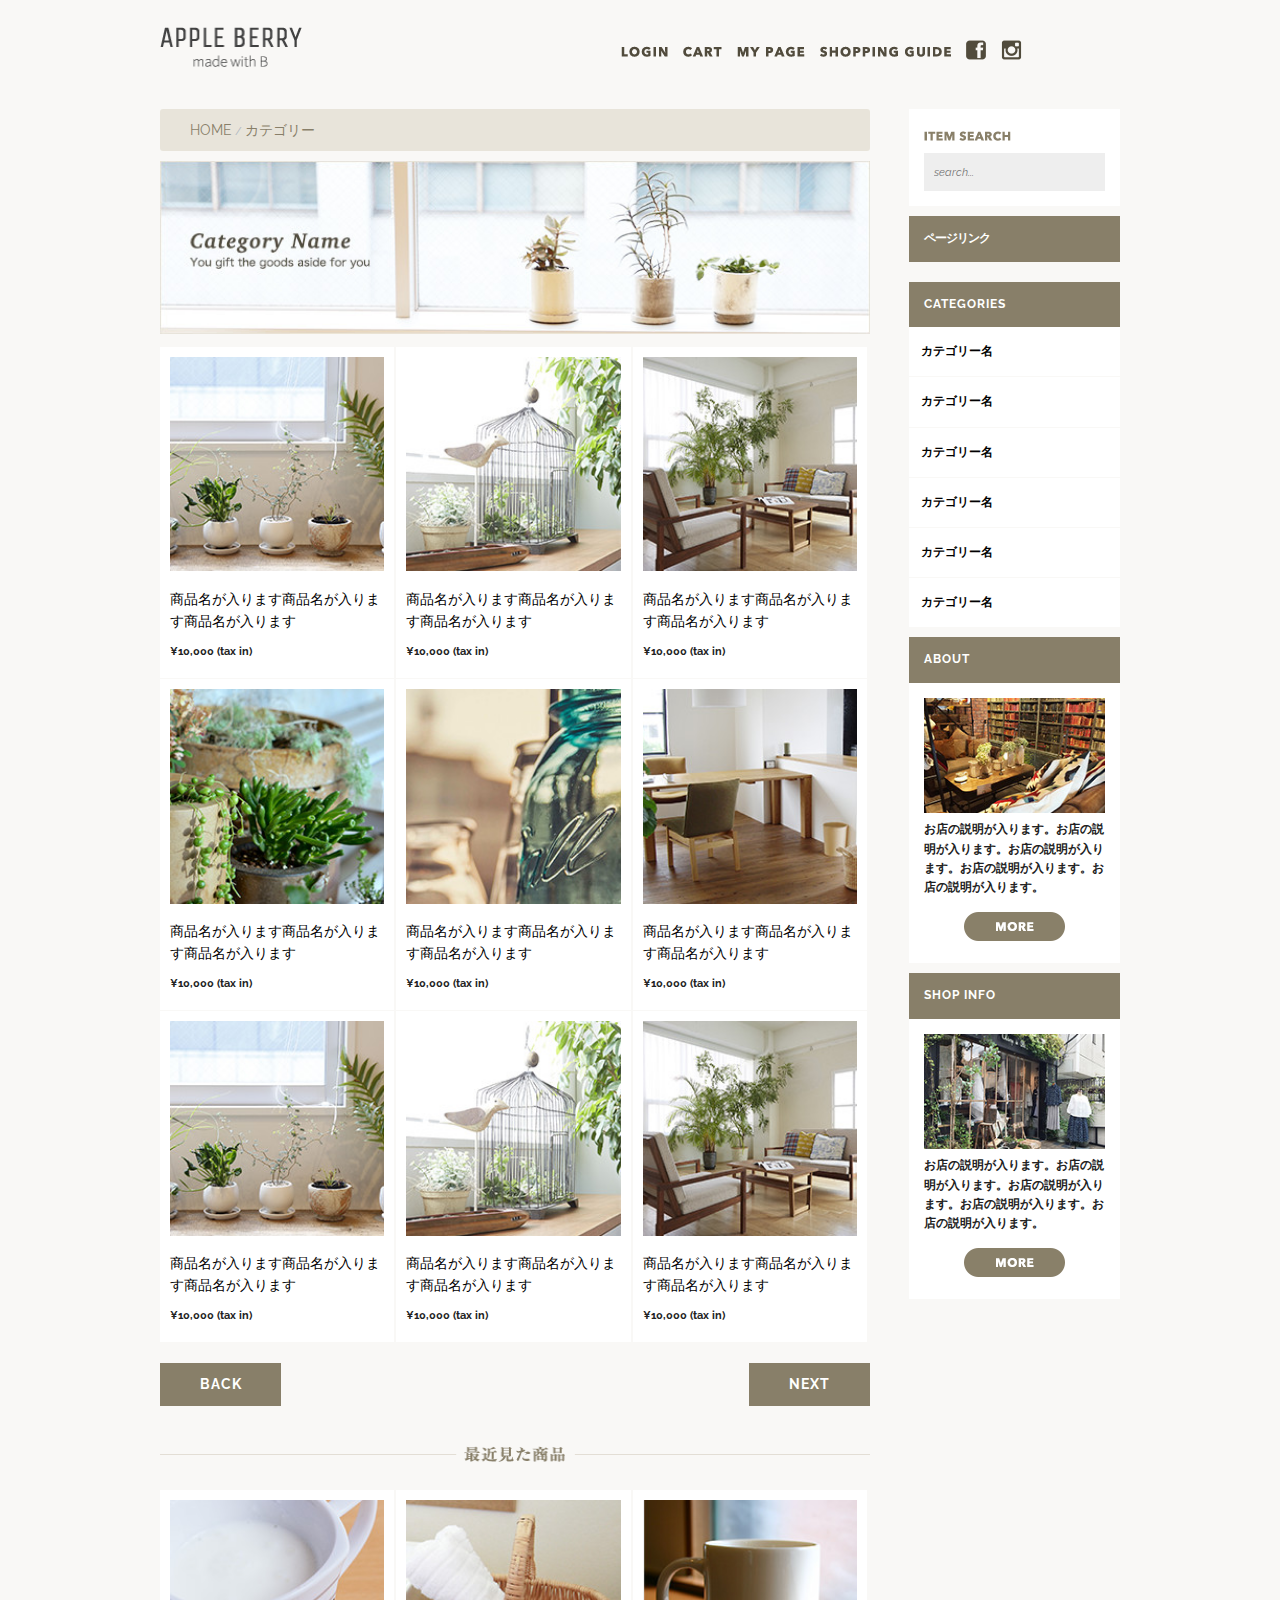
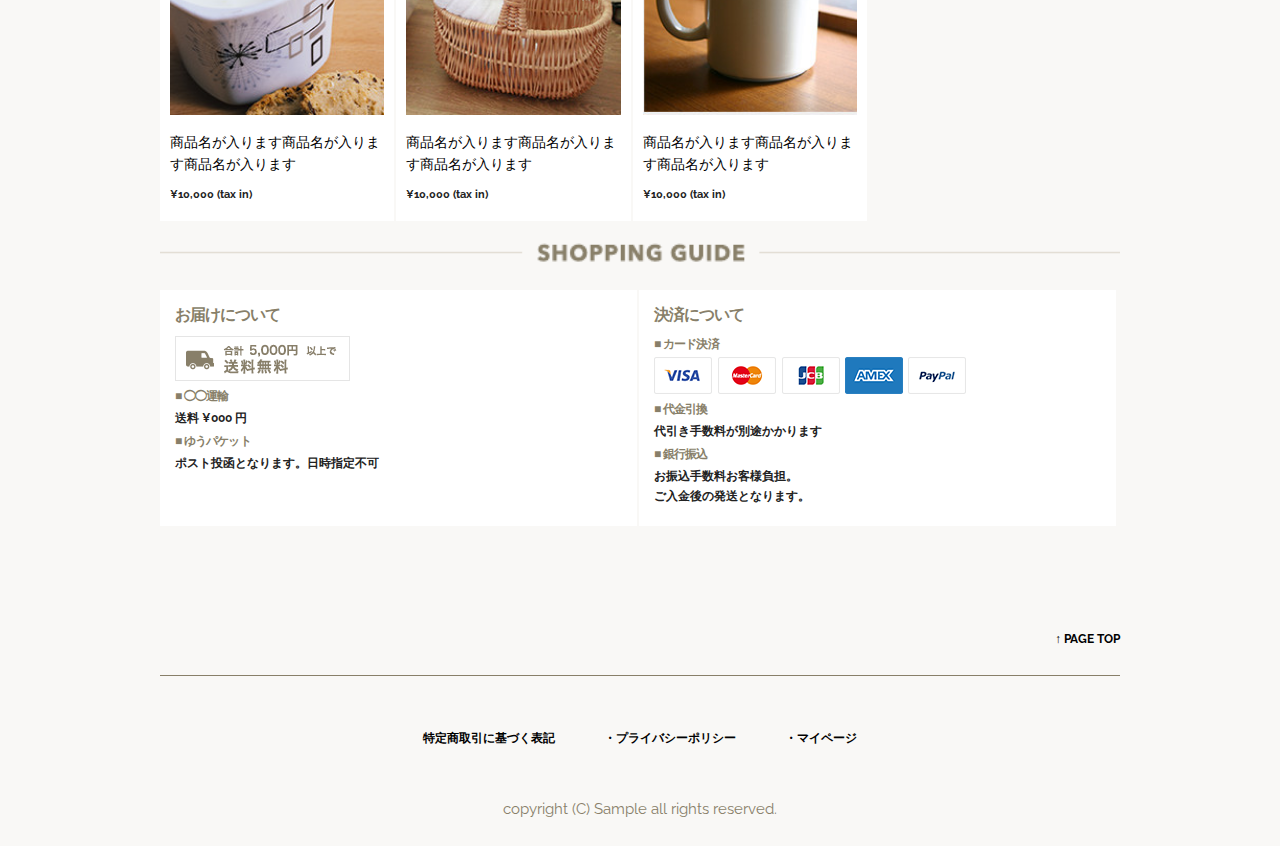
==== list.html @ ff7bcf02 "first.commit" ====
<!DOCTYPE html>
<html lang="ja">

<head>

    <meta charset="utf-8">
    <title>ショッピングサイト</title>
    <meta name="description" content="">
    <meta name="author" content="">

    <meta name="viewport" content="width=device-width, initial-scale=1">

    <link href="//fonts.googleapis.com/css?family=Raleway:400,300,600" rel="stylesheet" type="text/css">
    <link rel="icon" type="image/png" href="images/favicon.png">
    <link rel="stylesheet" href="css/normalize.css">
    <link rel="stylesheet" href="css/skeleton.css">
    <link rel="stylesheet" href="css/sample.css">
    <!-- Owl Carousel CSS -->
    <link rel="stylesheet" href="owlcarousel/assets/owl.carousel.min.css">
    <link rel="stylesheet" href="owlcarousel/assets/owl.theme.default.min.css">
    <!-- jQuery -->
    <script type="text/javascript" src="https://ajax.googleapis.com/ajax/libs/jquery/1.10.2/jquery.min.js"></script>
    <!-- Owl Carousel JS -->
    <script src="owlcarousel/owl.carousel.min.js"></script>
    <!-- Owl Carouselを動作させるために追加 -->
    <script src="test-carousel.js"></script>




</head>

<body>
    <header>
        <div id="header_in" class="container">
            <div class="row">
                <div class="six columns logo">
                    <h1><a href="index.html"><img src="images/top/logo.png" alt="APPLE BERRY" srcset="images/top/logo@2x.png 2x" /></a></h1>
                </div>
                <div class="six columns menu">
                    <ul class="sp_menu">
                        <li><a href="index.html"><img src="images/top_sp/fb.png" alt="fb" srcset="images/top_sp/fb@2x.png 2x" /></a></li>
                        <li><a href="index.html"><img src="images/top_sp/insta.png" alt="insta" srcset="images/top_sp/insta@2x.png 2x" /></a></li>
                        <li><img id="sp_menu_btn" class="u-max-full-width" src="images/top_sp/menu_icon.png" alt="sp_menu" srcset="images/top_sp/menu_icon@2x.png 2x" />
                        </li>
                    </ul>
                    <!--<div class="toggle"><img src="images/top_sp/menu_icon.png"></div>-->
                    <ul class="sp_menu_toggle">
                        <li><a href="index.html">ログイン</a></li>
                        <li><a href="index.html">カート</a></li>
                        <li><a href="index.html">マイページ</a></li>
                        <li><a href="index.html">ショッピングガイド</a></li>
                    </ul>


                </div>
                <!--sp_menu-->
                <ul class="pc_menu">
                    <li><a href="index.html"><img src="images/top/menu_login.png" alt="login"></a></li>
                    <li><a href="index.html"><img src="images/top/menu_cart.png" alt="cart"></a></li>
                    <li><a href="index.html"><img src="images/top/menu_mypage.png" alt="mypage"></a></li>
                    <li><a href="index.html"><img src="images/top/menu_guide.png" alt="guide"></a></li>
                    <li class="fb"><a href="index.html"><img src="images/top/facebook.png" alt="facebook"></a></li>
                    <li class="sns"><a href="index.html"><img src="images/top/insta.png" alt="insta"></a></li>
                </ul>
                <!--pc_menu-->



            </div>
        </div>
    </header>

    <div class="container" id="maincontents">
        <div class="row">

            <div class="nine columns">
                <div class="breadcrumb"><a href="index.html">HOME</a> / <a href="list.html">カテゴリー</a></div>

                <div class="category_image_sp">
                    <img class="u-full-width" src="images/list/cate_image_sp.jpg" alt="カテゴリー名" />
                </div>
                <div class="category_image">
                    <img class="u-full-width" src="images/list/cate_image.jpg" alt="カテゴリー名" />
                </div>
                <div class="pro_list_all u-cf">

                    <div class="pro_box">
                        <div class="pro_box_in">
                            <a href="products.html"><img class="u-full-width" src="images/top/item_01.jpg" alt="商品名が入ります" /></a>

                            <div class="pro_title">
                                <a href="products.html">商品名が入ります商品名が入ります商品名が入ります</a>
                            </div>
                            <div class="price">¥10,000 (tax in)</div>
                        </div>
                    </div>
                    <!-- pro_box -->

                    <div class="pro_box">
                        <div class="pro_box_in">
                            <a href="products.html"><img class="u-full-width" src="images/top/item_02.jpg" alt="商品名が入ります" /></a>

                            <div class="pro_title">
                                <a href="products.html">商品名が入ります商品名が入ります商品名が入ります</a>
                            </div>
                            <div class="price">¥10,000 (tax in)</div>
                        </div>
                    </div>
                    <!-- pro_box -->

                    <div class="pro_box">
                        <div class="pro_box_in">
                            <a href="products.html"><img class="u-full-width" src="images/top/item_03.jpg" alt="商品名が入ります" /></a>

                            <div class="pro_title">
                                <a href="products.html">商品名が入ります商品名が入ります商品名が入ります</a>
                            </div>
                            <div class="price">¥10,000 (tax in)</div>
                        </div>
                    </div>
                    <!-- pro_box -->

                    <div class="pro_box">
                        <div class="pro_box_in">
                            <a href="products.html"><img class="u-full-width" src="images/top/item_04.jpg" alt="商品名が入ります" /></a>

                            <div class="pro_title">
                                <a href="products.html">商品名が入ります商品名が入ります商品名が入ります</a>
                            </div>
                            <div class="price">¥10,000 (tax in)</div>
                        </div>
                    </div>
                    <!-- pro_box -->


                    <div class="pro_box">
                        <div class="pro_box_in">
                            <a href="products.html"><img class="u-full-width" src="images/top/item_05.jpg" alt="商品名が入ります" /></a>

                            <div class="pro_title">
                                <a href="products.html">商品名が入ります商品名が入ります商品名が入ります</a>
                            </div>
                            <div class="price">¥10,000 (tax in)</div>
                        </div>
                    </div>
                    <!-- pro_box -->

                    <div class="pro_box">
                        <div class="pro_box_in">
                            <a href="products.html"><img class="u-full-width" src="images/top/item_06.jpg" alt="商品名が入ります" /></a>

                            <div class="pro_title">
                                <a href="products.html">商品名が入ります商品名が入ります商品名が入ります</a>
                            </div>
                            <div class="price">¥10,000 (tax in)</div>
                        </div>
                    </div>
                    <!-- pro_box -->


                    <div class="pro_box">
                        <div class="pro_box_in">
                            <a href="products.html"><img class="u-full-width" src="images/top/item_01.jpg" alt="商品名が入ります" /></a>

                            <div class="pro_title">
                                <a href="products.html">商品名が入ります商品名が入ります商品名が入ります</a>
                            </div>
                            <div class="price">¥10,000 (tax in)</div>
                        </div>
                    </div>
                    <!-- pro_box -->

                    <div class="pro_box">
                        <div class="pro_box_in">
                            <a href="products.html"><img class="u-full-width" src="images/top/item_02.jpg" alt="商品名が入ります" /></a>

                            <div class="pro_title">
                                <a href="products.html">商品名が入ります商品名が入ります商品名が入ります</a>
                            </div>
                            <div class="price">¥10,000 (tax in)</div>
                        </div>
                    </div>
                    <!-- pro_box -->

                    <div class="pro_box">
                        <div class="pro_box_in">
                            <a href="products.html"><img class="u-full-width" src="images/top/item_03.jpg" alt="商品名が入ります" /></a>

                            <div class="pro_title">
                                <a href="products.html">商品名が入ります商品名が入ります商品名が入ります</a>
                            </div>
                            <div class="price">¥10,000 (tax in)</div>
                        </div>
                    </div>
                    <!-- pro_box -->

                </div>
                <!-- pro_list_all -->

                <!-- ******** NEW ITEMS ******** -->
                <div class="list_pagenavi u-cf">
                    <ul>
                        <li class="back_btn"><a href="#">BACK</a></li>
                        <li class="next_btn"><a href="#">NEXT</a></li>
                    </ul>


                </div>


                <div class="sp_title">
                    <img src="images/list/title_recent_pro.png" alt="最近見た商品" />

                </div>

                <div class="pc_title">
                    <img class="u-full-width" src="images/list/recent_pro_pc.png" alt="最近見た商品" />
                </div>


                <div class="pro_list_all u-cf">

                    <div class="pro_box">
                        <div class="pro_box_in">
                            <a href="products.html"><img class="u-full-width" src="images/top/item_07.jpg" alt="商品名が入ります" /></a>

                            <div class="pro_title">
                                <a href="products.html">商品名が入ります商品名が入ります商品名が入ります</a>
                            </div>
                            <div class="price">¥10,000 (tax in)</div>
                        </div>
                    </div>
                    <!-- pro_box -->

                    <div class="pro_box">
                        <div class="pro_box_in">
                            <a href="products.html"><img class="u-full-width" src="images/top/item_08.jpg" alt="商品名が入ります" /></a>

                            <div class="pro_title">
                                <a href="products.html">商品名が入ります商品名が入ります商品名が入ります</a>
                            </div>
                            <div class="price">¥10,000 (tax in)</div>
                        </div>
                    </div>
                    <!-- pro_box -->

                    <div class="pro_box">
                        <div class="pro_box_in">
                            <a href="products.html"><img class="u-full-width" src="images/top/item_09.jpg" alt="商品名が入ります" /></a>

                            <div class="pro_title">
                                <a href="products.html">商品名が入ります商品名が入ります商品名が入ります</a>
                            </div>
                            <div class="price">¥10,000 (tax in)</div>
                        </div>
                    </div>
                    <!-- pro_box -->

                </div>
                <!-- pro_list_all -->






            </div>











            <div class="three columns" id="sidemenu">

                <div class="search_box">
                    <div class="search wh_bg_box">
                        <div class="search_title"><img src="images/top/itemserch.png" alt="ITEM SEARCH" /></div>
                        <form action="" id="search">
                            <input class="u-full-width" type="text" placeholder="search..." id="searchInput">
                            <input style="display:none;" class="button-primary" type="submit" value="Submit">
                        </form>
                    </div>
                    <h3><a class="sidebar_menu_link" href="index.html">ページリンク</a></h3>

                    <h3 class="brown_title_down">CATEGORIES</h3>
                    <ul class="sidebar_menu">
                        <li><a href="list.html">カテゴリー名</a></li>
                        <li><a href="list.html">カテゴリー名</a></li>
                        <li><a href="list.html">カテゴリー名</a></li>
                        <li><a href="list.html">カテゴリー名</a></li>
                        <li><a href="list.html">カテゴリー名</a></li>
                        <li><a href="list.html">カテゴリー名</a></li>
                    </ul>
                    <h3 class="brown_title">ABOUT</h3>
                    <div class="wh_bg_box u-cf">
                        <div class="side_left">
                            <img class="u-full-width" src="images/top/about_img.jpg" alt="" />
                        </div>
                        <div class="side_right">
                            <p>お店の説明が入ります。お店の説明が入ります。お店の説明が入ります。お店の説明が入ります。お店の説明が入ります。</p>
                            <div class="more_btn">
                                <a href="index.html"><img src="images/top/more_btn.png" alt="MORE" /></a>
                            </div>
                        </div>
                    </div>

                    <h3 class="brown_title">SHOP INFO</h3>
                    <div class="wh_bg_box u-cf">
                        <div class="side_left">
                            <img class="u-full-width" src="images/top/shopinfo_img.jpg" alt="" />
                        </div>

                        <div class="side_right">
                            <p>お店の説明が入ります。お店の説明が入ります。お店の説明が入ります。お店の説明が入ります。お店の説明が入ります。</p>
                            <div class="more_btn">
                                <a href="index.html"><img src="images/top/more_btn.png" alt="MORE" /></a>
                            </div>
                        </div>
                    </div>
                    <!-- ↑SHOP INFO -->
                </div>
                <!--↑右側サイド-->
            </div>
        </div>
        <!--row-->

        <div class="sp_title">
            <img src="images/top_sp/title_guide.png" alt="SHOPPING GUIDE" />
        </div>
        <div class="pc_title">
            <img class="u-full-width" src="images/top/title_guide.png" alt="SHOPPING GUIDE" />
        </div>
        <div class="row" id="guide">
            <div class="six columns wh_bg_box">

                <h3>お届けについて</h3>
                <img class="u-max-full-width" src="images/top/otodoke_banner.png" alt="送料無料" />
                <h4>■ ◯◯運輸</h4>
                <p>
                    送料 ¥000 円
                </p>
                <h4>■ ゆうパケット</h4>
                <p>
                    ポスト投函となります。日時指定不可
                </p>
            </div>


            <div class="six columns wh_bg_box">
                <h3>決済について</h3>

                <h4>■ カード決済</h4>
                <img class="u-max-full-width" src="images/top/cards.png" alt="カード決済" />

                <h4>■ 代金引換</h4>
                <p>代引き手数料が別途かかります</p>

                <h4>■ 銀行振込</h4>
                <p>お振込手数料お客様負担。<br /> ご入金後の発送となります。
                </p>

            </div>
        </div>
        <!--お届けからカードまで-->



    </div>
    <!--container-->
    <footer>
        <div class="container">
            <div class="row">
                <div class="twelve columns pg">
                    <p class="pg_up"><a href="index.html">↑ PAGE TOP</a></p>
                </div>

                <div class="row">
                    <div class="twelve columns">
                        <ul class="foot_navi">
                            <li><a href="index.html">特定商取引に基づく表記</a></li>
                            <li><a href="index.html">・プライバシーポリシー</a></li>
                            <li><a href="index.html">・マイページ</a></li>
                        </ul>
                    </div>

                    <div class="row">
                        <div class="twelve columns sp">
                            <p class="copy">copyright (C) Sample all rights reserved.</p>
                        </div>

                    </div>
                </div>
            </div>
        </div>
    </footer>
    <script>
        $(document).ready(function() {
            $("#sp_menu_btn").click(function() {
                $(".sp_menu_toggle").slideToggle();
            });
        });
    </script>

</body>

</html>
---- css/skeleton.css ----
/*
* Skeleton V2.0.4
* Copyright 2014, Dave Gamache
* www.getskeleton.com
* Free to use under the MIT license.
* http://www.opensource.org/licenses/mit-license.php
* 12/29/2014
*/

/* Table of contents
––––––––––––––––––––––––––––––––––––––––––––––––––
- Grid
- Base Styles
- Typography
- Links
- Buttons
- Forms
- Lists
- Code
- Tables
- Spacing
- Utilities
- Clearing
- Media Queries
*/

/* Grid
–––––––––––––––––––––––––––––––––––––––––––––––––– */

.container {
    position: relative;
    width: 100%;
    max-width: 960px;
    margin: 0 auto;
    padding: 0 20px;
    box-sizing: border-box;
}

.column,
.columns {
    width: 100%;
    float: left;
    box-sizing: border-box;
}

/* For devices larger than 400px */

@media (min-width: 400px) {
    .container {
        width: 85%;
        padding: 0;
    }
}

/* For devices larger than 550px */

@media (min-width: 550px) {
    .container {
        width: 80%;
    }
    .column,
    .columns {
        margin-left: 4%;
    }
    .column:first-child,
    .columns:first-child {
        margin-left: 0;
    }

    .one.column,
    .one.columns {
        width: 4.66666666667%;
    }
    .two.columns {
        width: 13.3333333333%;
    }
    .three.columns {
        width: 22%;
    }
    .four.columns {
        width: 30.6666666667%;
    }
    .five.columns {
        width: 39.3333333333%;
    }
    .six.columns {
        width: 48%;
    }
    .seven.columns {
        width: 56.6666666667%;
    }
    .eight.columns {
        width: 65.3333333333%;
    }
    .nine.columns {
        width: 74.0%;
    }
    .ten.columns {
        width: 82.6666666667%;
    }
    .eleven.columns {
        width: 91.3333333333%;
    }
    .twelve.columns {
        width: 100%;
        margin-left: 0;
    }

    .one-third.column {
        width: 30.6666666667%;
    }
    .two-thirds.column {
        width: 65.3333333333%;
    }

    .one-half.column {
        width: 48%;
    }

    /* Offsets */
    .offset-by-one.column,
    .offset-by-one.columns {
        margin-left: 8.66666666667%;
    }
    .offset-by-two.column,
    .offset-by-two.columns {
        margin-left: 17.3333333333%;
    }
    .offset-by-three.column,
    .offset-by-three.columns {
        margin-left: 26%;
    }
    .offset-by-four.column,
    .offset-by-four.columns {
        margin-left: 34.6666666667%;
    }
    .offset-by-five.column,
    .offset-by-five.columns {
        margin-left: 43.3333333333%;
    }
    .offset-by-six.column,
    .offset-by-six.columns {
        margin-left: 52%;
    }
    .offset-by-seven.column,
    .offset-by-seven.columns {
        margin-left: 60.6666666667%;
    }
    .offset-by-eight.column,
    .offset-by-eight.columns {
        margin-left: 69.3333333333%;
    }
    .offset-by-nine.column,
    .offset-by-nine.columns {
        margin-left: 78.0%;
    }
    .offset-by-ten.column,
    .offset-by-ten.columns {
        margin-left: 86.6666666667%;
    }
    .offset-by-eleven.column,
    .offset-by-eleven.columns {
        margin-left: 95.3333333333%;
    }

    .offset-by-one-third.column,
    .offset-by-one-third.columns {
        margin-left: 34.6666666667%;
    }
    .offset-by-two-thirds.column,
    .offset-by-two-thirds.columns {
        margin-left: 69.3333333333%;
    }

    .offset-by-one-half.column,
    .offset-by-one-half.columns {
        margin-left: 52%;
    }

}


/* Base Styles
–––––––––––––––––––––––––––––––––––––––––––––––––– */

/* NOTE
html is set to 62.5% so that all the REM measurements throughout Skeleton
are based on 10px sizing. So basically 1.5rem = 15px :) */

html {
    font-size: 62.5%;
}

body {
    font-size: 1.5em;
    /* currently ems cause chrome bug misinterpreting rems on body element */
    line-height: 1.6;
    font-weight: 400;
    font-family: "Raleway", "HelveticaNeue", "Helvetica Neue", Helvetica, Arial, sans-serif;
    color: #222;
}


/* Typography
–––––––––––––––––––––––––––––––––––––––––––––––––– */

h1,
h2,
h3,
h4,
h5,
h6 {
    margin-top: 0;
    margin-bottom: 2rem;
    font-weight: 300;
}

h1 {
    font-size: 4.0rem;
    line-height: 1.2;
    letter-spacing: -.1rem;
}

h2 {
    font-size: 3.6rem;
    line-height: 1.25;
    letter-spacing: -.1rem;
}

h3 {
    font-size: 3.0rem;
    line-height: 1.3;
    letter-spacing: -.1rem;
}

h4 {
    font-size: 2.4rem;
    line-height: 1.35;
    letter-spacing: -.08rem;
}

h5 {
    font-size: 1.8rem;
    line-height: 1.5;
    letter-spacing: -.05rem;
}

h6 {
    font-size: 1.5rem;
    line-height: 1.6;
    letter-spacing: 0;
}

/* Larger than phablet */

@media (min-width: 550px) {
    h1 {
        font-size: 5.0rem;
    }
    h2 {
        font-size: 4.2rem;
    }
    h3 {
        font-size: 3.6rem;
    }
    h4 {
        font-size: 3.0rem;
    }
    h5 {
        font-size: 2.4rem;
    }
    h6 {
        font-size: 1.5rem;
    }
}

p {
    margin-top: 0;
}


/* Links
–––––––––––––––––––––––––––––––––––––––––––––––––– */

a {
    color: #1EAEDB;
}

a:hover {
    color: #0FA0CE;
}


/* Buttons
–––––––––––––––––––––––––––––––––––––––––––––––––– */

.button,
button,
input[type="submit"],
input[type="reset"],
input[type="button"] {
    display: inline-block;
    height: 38px;
    padding: 0 30px;
    color: #555;
    text-align: center;
    font-size: 11px;
    font-weight: 600;
    line-height: 38px;
    letter-spacing: .1rem;
    text-transform: uppercase;
    text-decoration: none;
    white-space: nowrap;
    background-color: transparent;
    border-radius: 4px;
    border: 1px solid #bbb;
    cursor: pointer;
    box-sizing: border-box;
}

.button:hover,
button:hover,
input[type="submit"]:hover,
input[type="reset"]:hover,
input[type="button"]:hover,
.button:focus,
button:focus,
input[type="submit"]:focus,
input[type="reset"]:focus,
input[type="button"]:focus {
    color: #333;
    border-color: #888;
    outline: 0;
}

.button.button-primary,
button.button-primary,
input[type="submit"].button-primary,
input[type="reset"].button-primary,
input[type="button"].button-primary {
    color: #FFF;
    background-color: #33C3F0;
    border-color: #33C3F0;
}

.button.button-primary:hover,
button.button-primary:hover,
input[type="submit"].button-primary:hover,
input[type="reset"].button-primary:hover,
input[type="button"].button-primary:hover,
.button.button-primary:focus,
button.button-primary:focus,
input[type="submit"].button-primary:focus,
input[type="reset"].button-primary:focus,
input[type="button"].button-primary:focus {
    color: #FFF;
    background-color: #1EAEDB;
    border-color: #1EAEDB;
}


/* Forms
–––––––––––––––––––––––––––––––––––––––––––––––––– */

input[type="email"],
input[type="number"],
input[type="search"],
input[type="text"],
input[type="tel"],
input[type="url"],
input[type="password"],
textarea,
select {
    height: 38px;
    padding: 6px 10px;
    /* The 6px vertically centers text on FF, ignored by Webkit */
    background-color: #fff;
    border: 1px solid #D1D1D1;
    border-radius: 4px;
    box-shadow: none;
    box-sizing: border-box;
}

/* Removes awkward default styles on some inputs for iOS */

input[type="email"],
input[type="number"],
input[type="search"],
input[type="text"],
input[type="tel"],
input[type="url"],
input[type="password"],
textarea {
    -webkit-appearance: none;
    -moz-appearance: none;
    appearance: none;
}

textarea {
    min-height: 65px;
    padding-top: 6px;
    padding-bottom: 6px;
}

input[type="email"]:focus,
input[type="number"]:focus,
input[type="search"]:focus,
input[type="text"]:focus,
input[type="tel"]:focus,
input[type="url"]:focus,
input[type="password"]:focus,
textarea:focus,
select:focus {
    border: 1px solid #33C3F0;
    outline: 0;
}

label,
legend {
    display: block;
    margin-bottom: .5rem;
    font-weight: 600;
}

fieldset {
    padding: 0;
    border-width: 0;
}

input[type="checkbox"],
input[type="radio"] {
    display: inline;
}

label>.label-body {
    display: inline-block;
    margin-left: .5rem;
    font-weight: normal;
}


/* Lists
–––––––––––––––––––––––––––––––––––––––––––––––––– */

ul {
    list-style: circle inside;
}

ol {
    list-style: decimal inside;
}

ol,
ul {
    padding-left: 0;
    margin-top: 0;
}

ul ul,
ul ol,
ol ol,
ol ul {
    margin: 1.5rem 0 1.5rem 3rem;
    font-size: 90%;
}

li {
    margin-bottom: 1rem;
}


/* Code
–––––––––––––––––––––––––––––––––––––––––––––––––– */

code {
    padding: .2rem .5rem;
    margin: 0 .2rem;
    font-size: 90%;
    white-space: nowrap;
    background: #F1F1F1;
    border: 1px solid #E1E1E1;
    border-radius: 4px;
}

pre>code {
    display: block;
    padding: 1rem 1.5rem;
    white-space: pre;
}


/* Tables
–––––––––––––––––––––––––––––––––––––––––––––––––– */

th,
td {
    padding: 12px 15px;
    text-align: left;
    border-bottom: 1px solid #E1E1E1;
}

th:first-child,
td:first-child {
    padding-left: 0;
}

th:last-child,
td:last-child {
    padding-right: 0;
}


/* Spacing
–––––––––––––––––––––––––––––––––––––––––––––––––– */

button,
.button {
    margin-bottom: 1rem;
}

input,
textarea,
select,
fieldset {
    margin-bottom: 1.5rem;
}

pre,
blockquote,
dl,
figure,
table,
p,
ul,
ol,
form {
    margin-bottom: 2.5rem;
}


/* Utilities
–––––––––––––––––––––––––––––––––––––––––––––––––– */

.u-full-width {
    width: 100%;
    box-sizing: border-box;
}

.u-max-full-width {
    max-width: 100%;
    box-sizing: border-box;
}

.u-pull-right {
    float: right;
}

.u-pull-left {
    float: left;
}


/* Misc
–––––––––––––––––––––––––––––––––––––––––––––––––– */

hr {
    margin-top: 3rem;
    margin-bottom: 3.5rem;
    border-width: 0;
    border-top: 1px solid #E1E1E1;
}


/* Clearing
–––––––––––––––––––––––––––––––––––––––––––––––––– */

/* Self Clearing Goodness */

.container:after,
.row:after,
.u-cf {
    content: "";
    display: table;
    clear: both;
}


/* Media Queries
–––––––––––––––––––––––––––––––––––––––––––––––––– */

/*
Note: The best way to structure the use of media queries is to create the queries
near the relevant code. For example, if you wanted to change the styles for buttons
on small devices, paste the mobile query code up in the buttons section and style it
there.
*/

/* Larger than mobile */

@media (min-width: 400px) {}

/* Larger than phablet (also point when grid becomes active) */

@media (min-width: 550px) {}

/* Larger than tablet */

@media (min-width: 750px) {}

/* Larger than desktop */

@media (min-width: 1000px) {}

/* Larger than Desktop HD */

@media (min-width: 1200px) {}
---- css/sample.css ----
html {
    font-size: 62.5%;
}

body {
    background-color: #f9f8f6;
}

a img:hover {
    opacity: 0.8;
}

a {
    color: #887f69;
}

a:hover {
    color: #e2ddd4;
}

/** common2 **/

.wh_bg_box {
    background-color: white;
    padding: 15px;
    margin-bottom: 10px;
}

.wh_bg_box h3 {
    color: #887f69;
    font-size: 16px;
    font-size: 1.6rem;
    font-weight: bold;
    margin: 0 0 10px 0;
}

.wh_bg_box h4 {
    color: #887f69;
    font-size: 12px;
    font-size: 1.2rem;
    font-weight: bold;
    margin: 0 0 5px 0;
}

.wh_bg_box p {
    font-size: 12px;
    font-size: 1.2rem;
    font-weight: bold;
    margin: 0 0 5px 0;
}




/*ヘッダー*/

header h1 {
    text-align: center;
    padding: 10px 0 5px 0;
    margin: 0;
}

header h1 img {
    width: 110px;
    height: auto;
}

header .menu {
    text-align: center;
    position: relative;
}

header .sp_menu {
    list-style: none;
    display: inline-block;
    margin: 0 auto;
}

header .sp_menu li {
    display: inline-block;
    /*float: left;*/
    padding: 0 5px;
    margin-right: auto;
    margin-left: auto
}

header .pc_menu {
    display: none;
}


.sp_menu_li {
    border: 1px solid #eee;
    background: white;
    display: block;
    padding: 10px 8px;
}



a {
    /*display: block;*/
    padding: 10px 0px;
    /*border-bottom: 1px solid #eee;*/
    font-size: 14px;
    text-decoration: none;

}


@media (min-width: 550px) {
    header .sp_menu {
        display: none
    }
}

@media (max-width: 549px) {
    header #header_in .pc_menu {
        display: none;

    }
}

@media (min-width: 550px) {
    header h1 {
        text-align: left;
        padding: 20px 0 20px 0;
    }
    header h1 img {
        width: 142px;
        height: auto;
    }
    header .sp_menu {
        display: none;
    }
    header .menu {
        text-align: right;
    }
    header .pc_menu {
        display: inline-block;
        list-style: none;
        margin-top: 40px;
    }
    header .pc_menu li {
        float: left;
        padding-right: 15px;
    }
    header .pc_menu .sns {
        padding-right: 8px;
    }
}

/*トグルメニュー*/

.sp_menu_toggle {
    display: none;
}

.sp_menu_toggle {
    list-style: none;

}

.sp_menu_toggle li {
    border-bottom: 1px solid #eee;
}

@media (min-width: 550px) {
    .sp_menu_toggle li {
        display: none
    }
}

#menu {
    cursor: pointer;
}

/*メイン左側コンテンツ*/

#maincontents #eyecatch .owl-dots {

    text-align: left;

    margin-top: -5px;

}

#maincontents #eyecatch .owl-dots .owl-dot span {

    display: block;

    border-radius: 0;

    width: 25px;

    height: 2px;

    margin: 0 8px 0 0;

    background-color: #aaaaaa;

}

.owl-dots .active span {

    background-color: #9d1a2d !important;

}

/** メイン左側のlistページパンくず **/

#maincontents .breadcrumb {
    -webkit-border-radius: 3px;
    -moz-border-radius: 3px;
    border-radius: 3px;
    background-color: #e8e4da;
    color: #abb4bf;
    padding: 10px 10px 10px 30px;
    font-size: 11px;
    font-size: 1.1rem;
    margin-bottom: 10px;
    background-image: url(http://design00.html.xdomain.jp/images/list/home_icon.png);
    background-repeat: no-repeat;
    background-position: 10px 15px;
}

#maincontents .breadcrumb a {
    color: #887f69;
    text-decoration: none;
}

#maincontents .breadcrumb a:hover {
    color: #b0b0b0;
}

/** メイン左側のlistページカテゴリーイメージ **/

#maincontents .category_image_sp {
    margin-bottom: 8px;
}

#maincontents .category_image {
    display: none;
}

@media (min-width: 550px) {
    #maincontents .category_image_sp {
        display: none;
    }
    #maincontents .category_image {
        display: block;
        margin-bottom: 6px;
    }
}



/** #maincontents title **/

#maincontents .sp_title {
    text-align: center;
    padding: 10px 0;
}

#maincontents .pc_title {
    display: block;
    padding: 20px 0;
}



@media (min-width: 550px) {
    #maincontents .sp_title {
        display: none;
    }
}

@media (max-width: 549px) {
    #maincontents .pc_title {
        display: none;
    }
}

/** #maincontents pro_list_all **/

#maincontents .pro_box {
    width: 99%;
    float: left;
    font-size: 11px;
    font-size: 1.1rem;
    padding-right: 1%;
}

#maincontents .pro_box .pro_box_in {
    background-color: white;
    padding: 10px 10px 18px 10px;
}

#maincontents .pro_box .pro_title {
    font-size: 11px;
    font-size: 1.1rem;
    padding-top: 10px;
}

#maincontents .pro_box .pro_title a {
    color: black;
    text-decoration: none;
}

#maincontents .pro_box .price {
    margin-top: 10px;
    font-weight: bold;
}

@media (min-width: 550px) {
    #maincontents .pro_all {
        width: 100%;
        display: flex;
        flex-wrap: wrap;
    }
    #maincontents .pro_box {
        width: 32%;
        padding-right: 2px;
        margin-bottom: 1px;
    }
}

@media (min-width: 1000px) {
    #maincontents .pro_box {
        width: 33%;
        display: flex;
        flex-wrap: wrap;
    }
}

#maincontents .list_pagenavi {
    margin: 20px 0;
    width: 100%;
}

#maincontents .list_pagenavi ul {
    list-style: none;
    margin: 0;
    padding: 0;
}

#maincontents .list_pagenavi li {
    margin: 0;
    padding: 0;
}

#maincontents .list_pagenavi a {
    display: block;
    background-color: #887f69;
    color: #fff;
    text-decoration: none;
    width: 121px;
    padding: 10px 0;
    text-align: center;
    font-size: 14px;
    font-size: 1.4rem;
    font-weight: bold;
    letter-spacing: 0.1rem;
}

/*back nextボタン*/

#maincontents .list_pagenavi a:hover {
    background: #e2ddd4;
}

#maincontents .list_pagenavi .back_btn {
    float: left;
}

#maincontents .list_pagenavi .next_btn {
    float: right;
}

/** #maincontents #guide **/

#maincontents #guide .columns {
    width: 100%;
}

@media (min-width: 550px) {
    #maincontents #guide {
        display: flex;
    }
    #maincontents #guide .columns {
        margin: 0;
        width: 49.7%;
    }
    #maincontents #guide .columns:last-child {
        margin-left: 2px;
    }
}


/** #maincontents products **/

.products_all {
    padding: 0;
}

.products_all #sidemenu,
.products_all .pro_con_padding {
    padding: 0 20px;
}

.products_info_box {
    background-color: white;
    padding: 10px 20px;
    margin-bottom: 10px;
}

@media (min-width: 550px) {
    .products_info_box {
        padding: 40px 60px;
    }
}

@media (min-width: 550px) {
    .products_all #sidemenu,
    .products_all .pro_con_padding {
        padding: 0 0px;
    }
}

#maincontents .products_name {
    font-size: 14px;
    font-size: 1.4rem;
    font-weight: bold;
    margin-top: 5px;
}

#maincontents .products_num {
    font-size: 10px;
    font-size: 1rem;
    padding-top: 3px;
    color: #b0b0b0;
    text-align: left;
}

#maincontents .p_title {
    border-bottom: 1px solid #e2ddd4;
    padding-bottom: 10px;
}

@media (min-width: 550px) {
    #maincontents .products_name {
        font-size: 14px;
        font-size: 1.4rem;
        font-weight: bold;
        margin-top: 0px;
    }
    #maincontents .products_num {
        font-size: 10px;
        font-size: 1rem;
        padding-top: 3px;
        color: #b0b0b0;
        text-align: right;
    }
    #maincontents .p_title {
        padding-bottom: 30px;
    }
}


/** #maincontents products **/

#maincontents .pro_imgs {
    margin-top: 10px;
    padding-bottom: 10px;
    border-bottom: 1px solid #e2ddd4;
    margin-bottom: 10px;
}

@media (min-width: 550px) {
    #maincontents .pro_imgs {
        margin-top: 20px;
        padding-bottom: 20px;
        margin-bottom: 20px;
    }
}

#maincontents .pro_imgs .pro_img_lists {
    list-style: none;
    margin: 0;
    padding: 0;
    display: flex;
    flex-wrap: wrap;
}

#maincontents .pro_imgs .pro_img_lists li {
    margin: 0;
    padding: 0;
    width: 19%;
    padding: 0 0 1% 1%;
}

#maincontents .pro_imgs .pro_img_lists li:first-child {
    padding: 0 0 1% 0;
}

#maincontents .pro_imgs .pro_img_lists li:nth-child(6) {
    padding: 0 0 1% 0;
}

#maincontents .pro_imgs .pro_img_lists img {
    float: left;
    cursor: pointer;
}

@media (min-width: 550px) {
    #maincontents .pro_imgs .pro_img_lists li {
        margin: 0;
        padding: 0;
        width: 48%;
        padding: 0 0 2% 2%;
    }
    #maincontents .pro_imgs .pro_img_lists li:first-child {
        padding: 0 0 2% 2%;
    }
    #maincontents .pro_imgs .pro_img_lists li:nth-child(6) {
        padding: 0 0 2% 2%;
    }
    #maincontents .pro_imgs .pro_img_lists li:nth-child(odd) {
        padding: 0 0 2% 0;
    }
}

@media (min-width: 550px) {
    #maincontents .pro_imgs .eight.columns {
        width: 70.333333%;
    }
    #maincontents .pro_imgs .four.columns {
        margin-left: 1.3%;
        width: 28.366667%;
    }
}

/** #maincontents pro_info **/

@media (min-width: 550px) {
    #maincontents #pro_info {
        border-bottom: 1px solid #e2ddd4;
    }
}

@media (max-width: 1000px) {
    #maincontents #pro_info .seven.columns,
    #maincontents #pro_info .five.columns {
        width: 100%;
    }
}

#maincontents #pro_info input[type="radio"] {
    display: inline-block;
    -webkit-appearance: none;
    width: 15px !important;
    height: 15px;
    border: 2px solid #887f69;
    background: transparent;
    opacity: 0.5;
    width: 100%;
    margin-bottom: 0;
}

#maincontents #pro_info input[type="radio"]:checked {
    display: inline-block;
    background: #e2ddd4;
    opacity: 1;
}

#maincontents #pro_info .option_tbl {
    margin-top: 10px;
    border-top: 1px solid #e2ddd4;
    border-left: 1px solid #e2ddd4;
    margin-bottom: 20px;
}

#maincontents #pro_info .option_tbl th,
#maincontents #pro_info .option_tbl td {
    padding: 10px 0;
    text-align: center;
    font-size: 12px;
    font-size: 1.2rem;
    font-weight: normal;
    color: #887f69;
    border-bottom: 1px solid #e2ddd4;
    border-right: 1px solid #e2ddd4;
}

#maincontents #pro_info .option_tbl th {
    background-color: #f9f9f5;
}

#maincontents #pro_info .price_tbl {
    margin-bottom: 20px;
}

@media (min-width: 550px) {
    #maincontents #pro_info .price_tbl {
        margin-bottom: 0;
    }
}

#maincontents #pro_info .price_tbl .price {
    border-top: 1px solid #e2ddd4;
    border-bottom: 1px solid #e2ddd4;
}

#maincontents #pro_info .price_tbl span.price_red {
    color: #e80f66;
    font-size: 22px;
    font-size: 2.2rem;
}

#maincontents #pro_info .price_tbl span.price_red .mini {
    font-size: 14px;
    font-size: 1.4rem;
}

#maincontents #pro_info .price_tbl td.price {
    font-style: italic;
    font-size: 14px;
    font-size: 1.4rem;
}

#maincontents #pro_info .price_tbl .quantity {
    border-bottom: 1px solid #e2ddd4;
}

@media (min-width: 550px) {
    #maincontents #pro_info .price_tbl .quantity {
        border-bottom: 0;
    }
}

#maincontents #pro_info .price_tbl td.quantity input {
    margin-bottom: 0;
}

#maincontents #pro_info .add_cart {
    text-align: center;
    margin-bottom: 20px;
}

/** explain **/

#maincontents .explain_title {
    font-size: 16px;
    font-size: 1.6rem;
    color: #887f69;
    font-weight: bold;
    border-bottom: 1px solid #887f69;
    padding-bottom: 15px;
    margin-bottom: 15px;
}

@media (min-width: 550px) {
    #maincontents .explain_title {
        margin-top: 20px;
    }
}

#maincontents .explain_info {
    font-size: 14px;
    font-size: 1.4rem;
    line-height: 160%;
}

#maincontents .explain_info .exp_title {
    font-size: 16px;
    font-size: 1.6rem;
    margin-bottom: 10px;
    font-weight: bold;
    color: #887f69;
}

#maincontents .explain_info .text_info {
    font-size: 14px;
    font-size: 1.4rem;
    margin-bottom: 10px;
    font-weight: bold;
}

@media (min-width: 550px) {
    #maincontents .explain_info .exp_title {
        margin-top: 20px;
        margin-bottom: 20px;
    }
}

#maincontents .explain_info .exp_tbl {
    margin-top: 10px;
    border-top: 1px solid #e2ddd4;
    border-left: 1px solid #e2ddd4;
    margin-bottom: 20px;
}

@media (min-width: 550px) {
    #maincontents .explain_info .exp_tbl {
        margin-top: 30px;
        margin-bottom: 30px;
    }
}

#maincontents .explain_info .exp_tbl th,
#maincontents .explain_info .exp_tbl td {
    padding: 10px 10px;
    text-align: left;
    font-size: 12px;
    font-size: 1.2rem;
    font-weight: normal;
    color: #887f69;
    border-bottom: 1px solid #e2ddd4;
    border-right: 1px solid #e2ddd4;
}

#maincontents .explain_info .exp_tbl th {
    background-color: #f9f9f5;
    text-align: center;
}

/** 右サイドメニュー **/

#sidemenu {
    margin-top: 10px;
}

#sidemenu .search_title {
    display: none;
}



@media (min-width: 550px) {
    #sidemenu {
        margin-top: 0;

    }
    #sidemenu .search_title {
        display: block;
        padding-bottom: 5px;
    }
}

#sidemenu #search {
    margin: 0;
}

#sidemenu #search #searchInput {
    margin-bottom: 0px;
    border-radius: 0;
    border: 0;
    font-size: 11px;
    font-size: 1.1rem;
    background-color: #eee;
    background-image: url(http://design00.html.xdomain.jp//images/top/search_icon.png);
    background-position: 95% center;
    background-repeat: no-repeat;
    font-style: italic;
}

#sidemenu a.sidebar_menu_link {
    display: block;
    background-color: #887f69;
    color: white;
    padding: 15px;
    font-size: 12px;
    font-size: 1.2rem;
    font-weight: bold;
    text-decoration: none;
    background-image: url(http://design00.html.xdomain.jp/images/top/next_icon.png);
    background-position: 95% center;
    background-repeat: no-repeat;
    margin-bottom: 10px;
}

#sidemenu a.sidebar_menu_link:hover {
    background-color: #e2ddd4;
}

#sidemenu .brown_title_down {
    display: block;
    background-color: #887f69;
    color: white;
    padding: 15px;
    font-size: 12px;
    font-size: 1.2rem;
    font-weight: bold;
    text-decoration: none;
    letter-spacing: 0.1rem;
    margin: 0;
    background-image: url(http://design00.html.xdomain.jp/images/top/down_icon.png);
    background-position: 95% center;
    background-repeat: no-repeat;
}

#sidemenu .brown_title {
    display: block;
    background-color: #887f69;
    color: white;
    padding: 15px;
    font-size: 12px;
    font-size: 1.2rem;
    font-weight: bold;
    text-decoration: none;
    letter-spacing: 0.1rem;
    margin: 0;
}

#sidemenu .sidebar_menu {
    margin-bottom: 10px;
}

#sidemenu .sidebar_menu ul {
    margin: 0;
    padding: 0;
}

#sidemenu .sidebar_menu li,
#sidemenu .sidebar_menu a {
    font-weight: bold;
    margin: 0;
    padding: 0;
    display: block;
}

#sidemenu .sidebar_menu a {
    padding: 15px 12px;
    color: black;
    text-decoration: none;
    background-color: white;
    margin-bottom: 1px;
    font-size: 12px;
    font-size: 1.2rem;
    background-image: url(http://design00.html.xdomain.jp/images/top/next_icon_gray.png);
    background-position: 95% center;
    background-repeat: no-repeat;
}

#sidemenu .sidebar_menu a:hover {
    background-color: #eee;
}

#sidemenu .side_left,
#sidemenu .side_right {

    width: 48%;
}

#sidemenu .side_left {
    float: left;
}

#sidemenu .side_right {
    float: right;
}

#sidemenu .more_btn {
    text-align: left;
}

#sidemenu .side_left,
#sidemenu .side_right {
    width: 100%;
    float: none;
}



@media (min-width: 550px) {
    #sidemenu .more_btn {
        text-align: center;
        margin-top: 15px;
    }
}

/*フッター*/

footer {
    background-color: #f9f8f6;
}

footer .pg {
    padding-top: 100px;
    border-bottom: thin solid #887f69;
}

footer .pg .pg_up a {
    color: #000000;
    text-decoration: none;
    font-size: 12px;
    font-weight: bold;
}

footer .foot_navi {
    font-size: 12px;
    text-align: center;
    margin-top: 30px;
    display: block;
}

footer .foot_navi li {
    list-style: none;
    margin-bottom: 1px;
    display: inline-block;
    padding: 23px;
}

footer .foot_navi li a {
    text-align: center;
    font-weight: bold;
    text-decoration: none;
    font-size: 12px;
    font-size: 1.2rem;
    color: #000000;
}

@media (min-width: 550px) {
    footer .pg {
        text-align: right;
    }
}

@media (max-width: 549px) {
    footer .pg {
        text-align: center
    }
    footer .foot_navi li a {
        display: inline-block;
        text-align: center;
        font-weight: bold;
        text-decoration: none;
        font-size: 12px;
        font-size: 1.2rem;
        padding: 16px 0;
    }
}






.copy {
    text-align: center;
    display: block;
    color: #887f69;
}
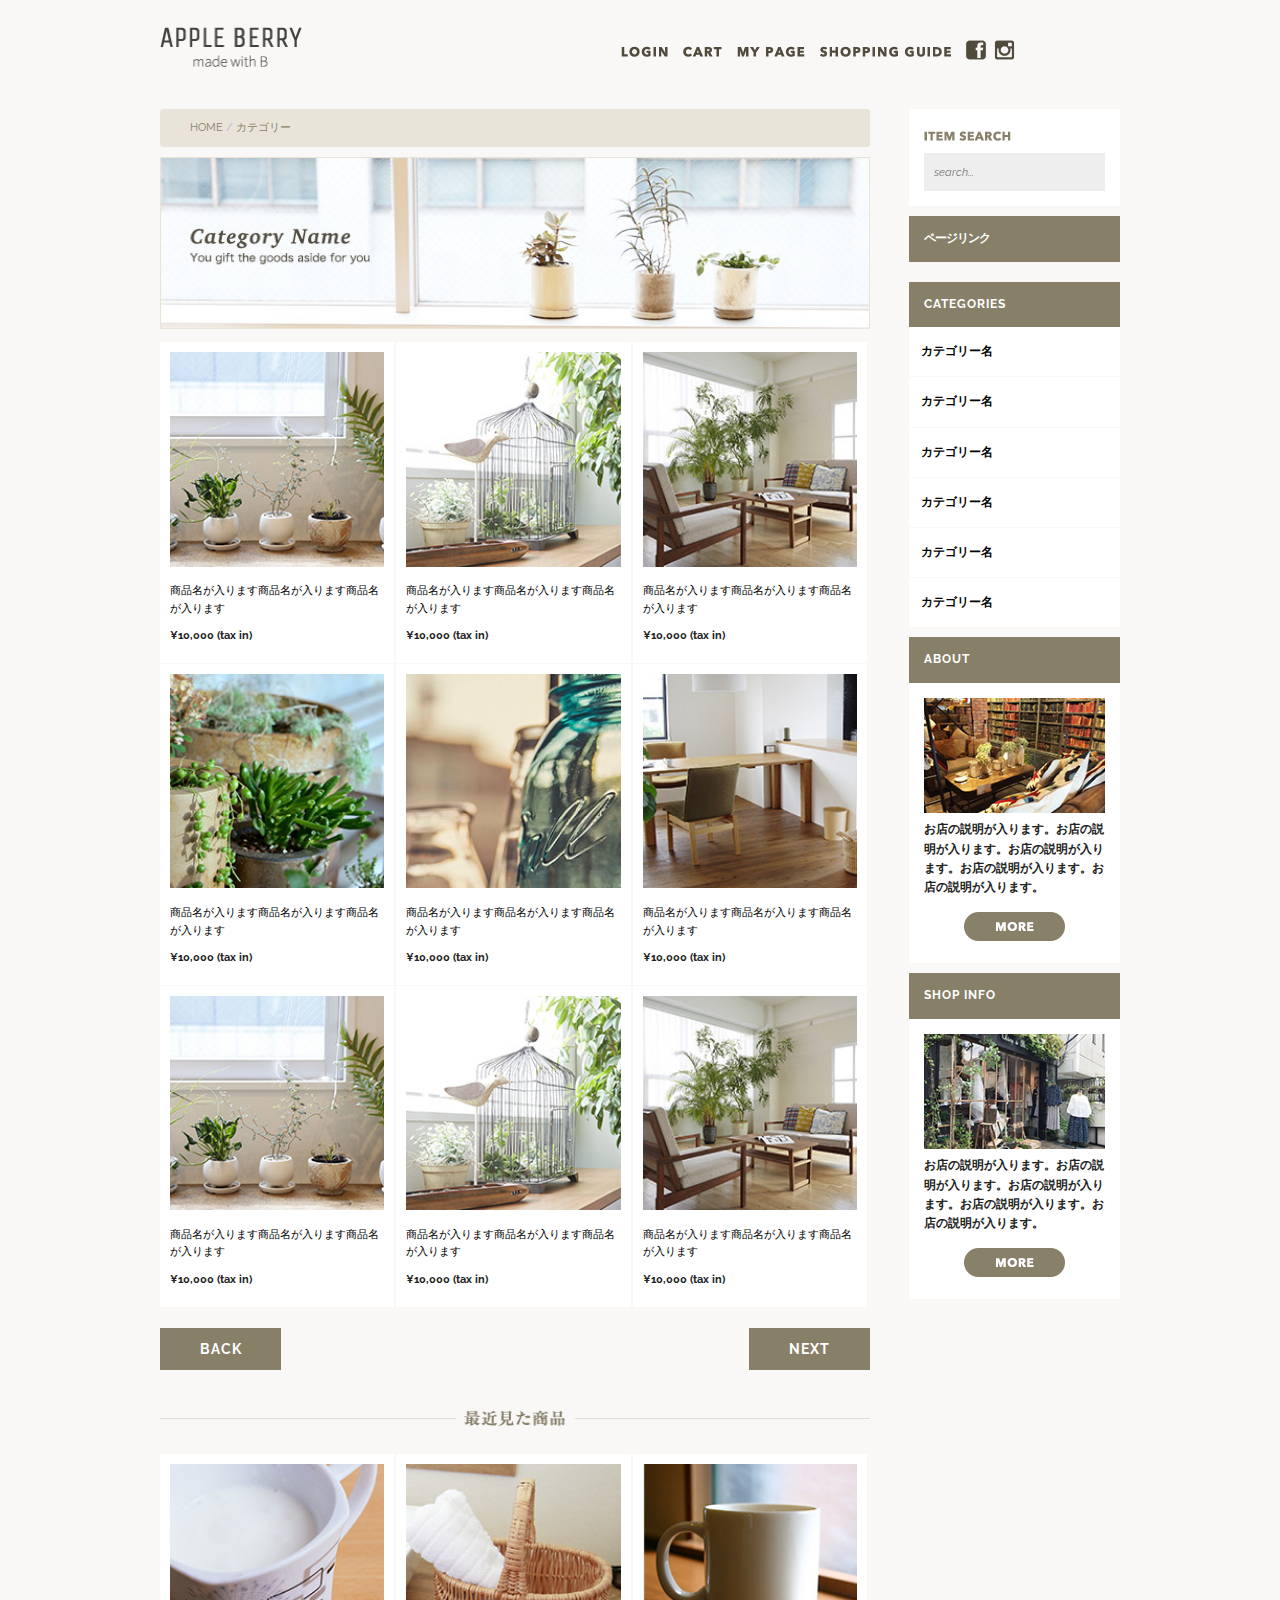
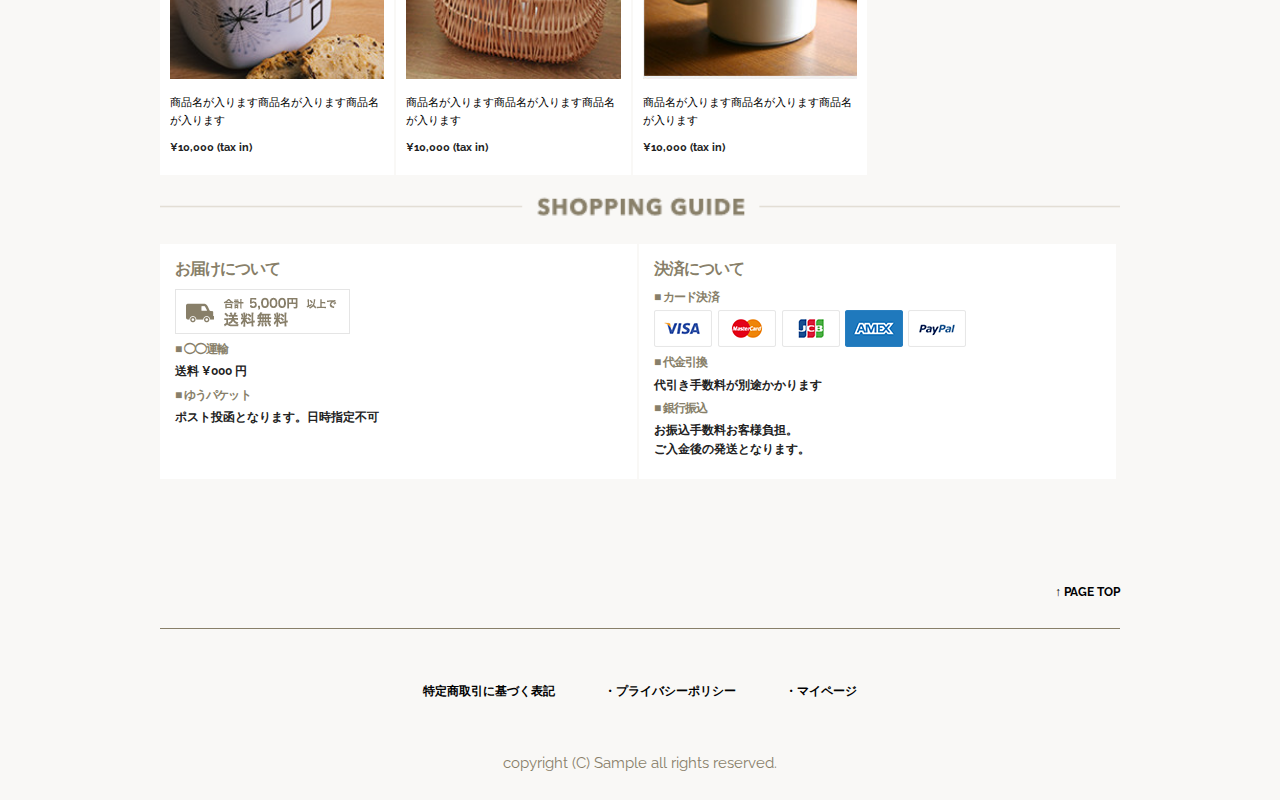
==== commit 61a2a077: "2ndcommit" ====
--- a/list.html
+++ b/list.html
@@ -44,14 +44,14 @@
                         <li><img id="sp_menu_btn" class="u-max-full-width" src="images/top_sp/menu_icon.png" alt="sp_menu" srcset="images/top_sp/menu_icon@2x.png 2x" />
                         </li>
                     </ul>
-                    <!--<div class="toggle"><img src="images/top_sp/menu_icon.png"></div>-->
-                    <ul class="sp_menu_toggle">
-                        <li><a href="index.html">ログイン</a></li>
-                        <li><a href="index.html">カート</a></li>
-                        <li><a href="index.html">マイページ</a></li>
-                        <li><a href="index.html">ショッピングガイド</a></li>
-                    </ul>
-
+                    <div class="toggle">
+                        <ul class="sp_menu_toggle">
+                            <li><a href="index.html">ログイン</a></li>
+                            <li><a href="index.html">カート</a></li>
+                            <li><a href="index.html">マイページ</a></li>
+                            <li><a href="index.html">ショッピングガイド</a></li>
+                        </ul>
+                    </div>
 
                 </div>
                 <!--sp_menu-->
@@ -60,8 +60,8 @@
                     <li><a href="index.html"><img src="images/top/menu_cart.png" alt="cart"></a></li>
                     <li><a href="index.html"><img src="images/top/menu_mypage.png" alt="mypage"></a></li>
                     <li><a href="index.html"><img src="images/top/menu_guide.png" alt="guide"></a></li>
-                    <li class="fb"><a href="index.html"><img src="images/top/facebook.png" alt="facebook"></a></li>
-                    <li class="sns"><a href="index.html"><img src="images/top/insta.png" alt="insta"></a></li>
+                    <li class="social"><a href="index.html"><img src="images/top/facebook.png" alt="facebook"></a></li>
+                    <li class="social"><a href="index.html"><img src="images/top/insta.png" alt="insta"></a></li>
                 </ul>
                 <!--pc_menu-->
 
--- a/css/sample.css
+++ b/css/sample.css
@@ -78,48 +78,14 @@
 
 header .sp_menu li {
     display: inline-block;
-    /*float: left;*/
+    float: left;
     padding: 0 5px;
-    margin-right: auto;
-    margin-left: auto
 }
 
 header .pc_menu {
     display: none;
 }
 
-
-.sp_menu_li {
-    border: 1px solid #eee;
-    background: white;
-    display: block;
-    padding: 10px 8px;
-}
-
-
-
-a {
-    /*display: block;*/
-    padding: 10px 0px;
-    /*border-bottom: 1px solid #eee;*/
-    font-size: 14px;
-    text-decoration: none;
-
-}
-
-
-@media (min-width: 550px) {
-    header .sp_menu {
-        display: none
-    }
-}
-
-@media (max-width: 549px) {
-    header #header_in .pc_menu {
-        display: none;
-
-    }
-}
 
 @media (min-width: 550px) {
     header h1 {
@@ -145,35 +111,60 @@
         float: left;
         padding-right: 15px;
     }
-    header .pc_menu .sns {
+    header .pc_menu .social {
         padding-right: 8px;
-    }
-}
+
+    }
+}
+
+
+
 
 /*トグルメニュー*/
 
-.sp_menu_toggle {
+.toggle {
+    text-align: left;
+}
+
+.toggle .sp_menu_toggle {
+    position: relative;
     display: none;
-}
-
-.sp_menu_toggle {
+    z-index: 100;
+    padding-bottom: 20px;
+}
+
+.toggle .sp_menu_toggle {
+    margin: 0;
+    padding: 5px 0;
+    width: 100%;
+    background-color: #ff6d77;
     list-style: none;
-
-}
-
-.sp_menu_toggle li {
-    border-bottom: 1px solid #eee;
-}
-
-@media (min-width: 550px) {
-    .sp_menu_toggle li {
-        display: none
-    }
-}
-
-#menu {
-    cursor: pointer;
-}
+}
+
+.toggle .sp_menu_toggle li {
+    margin: 10px;
+    border-bottom: 1px solid white;
+    padding: 3px 3px 10px 3px;
+}
+
+.toggle .sp_menu_toggle li a {
+    color: white;
+    text-decoration: none;
+}
+
+.toggle .sp_menu_toggle li:last-child {
+    border-bottom: 0;
+}
+
+@media (min-width: 550px) {
+    .toggle {
+        display: none;
+    }
+}
+
+
+
+
 
 /*メイン左側コンテンツ*/
 
@@ -284,7 +275,7 @@
 /** #maincontents pro_list_all **/
 
 #maincontents .pro_box {
-    width: 99%;
+    width: 49%;
     float: left;
     font-size: 11px;
     font-size: 1.1rem;
@@ -313,13 +304,14 @@
 }
 
 @media (min-width: 550px) {
-    #maincontents .pro_all {
+    #maincontents .pro_list_all {
         width: 100%;
         display: flex;
         flex-wrap: wrap;
+
     }
     #maincontents .pro_box {
-        width: 32%;
+        width: 49%;
         padding-right: 2px;
         margin-bottom: 1px;
     }
